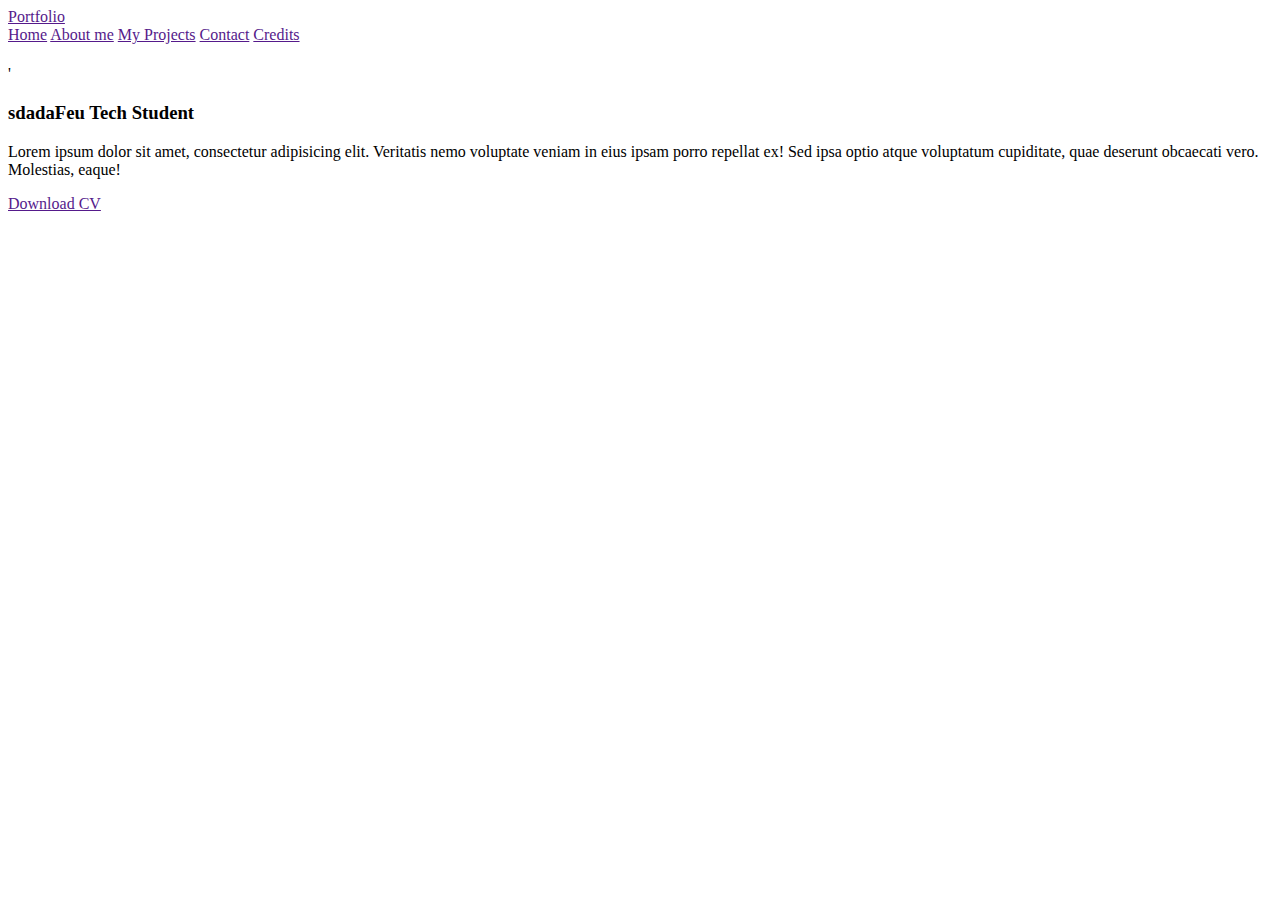
==== index.html @ f635b114 "feat: added a landing page" ====
<!DOCTYPE html>
<html lang="en">
<head>
    <meta charset="UTF-8">
    <meta name="viewport" content="width=device-width, initial-scale=1.0">
    <!--Font awesome-->
    <link rel="stylesheet" href="https://cdnjs.cloudflare.com/ajax/libs/font-awesome/6.5.2/css/all.min.css" integrity="sha512-SnH5WK+bZxgPHs44uWIX+LLJAJ9/2PkPKZ5QiAj6Ta86w+fsb2TkcmfRyVX3pBnMFcV7oQPJkl9QevSCWr3W6A==" crossorigin="anonymous" referrerpolicy="no-referrer" />

    <title>Landing Page</title>
</head>
<body>
    <!--Header-->
    <header class="header">
        <a href="" class="logo">Portfolio</a>

        <i class="fa-solid fa-bars" id="menu-icon"></i>

        <nav class="navbar">
            <a href="" class="active">Home</a>
            <a href="">About me</a>
            <a href="">My Projects</a>
            <a href="">Contact</a>
            <a href="">Credits</a>
        </nav>
    </header>

    <!--Home Section-->
    <section class="home" id="home">
        <div class="home-content">
            <h3></h3>
            <h1></h1>'
            <h3>sdada<span>Feu Tech Student</span></h3>
            <p>Lorem ipsum dolor sit amet, consectetur adipisicing elit. Veritatis nemo voluptate veniam in eius ipsam porro repellat ex! Sed ipsa optio atque voluptatum cupiditate, quae deserunt obcaecati vero. Molestias, eaque!</p>
            <div class="social-media">
                <a href=""><i class="fa-brands fa-facebook"></i></a>
                <a href=""><i class="fa-brands fa-instagram"></i></a>
                <a href=""><i class="fa-brands fa-x-twitter"></i></a>
                <a href=""><i class="fa-brands fa-linkedin-in"></i></a>
            </div>
            <a href="" class="btn">Download CV</a>
        </div>

        <div class="home-img">
            <img src="" alt="">
        </div>
    </section>



    <script src=""></script>
</body>
</html>
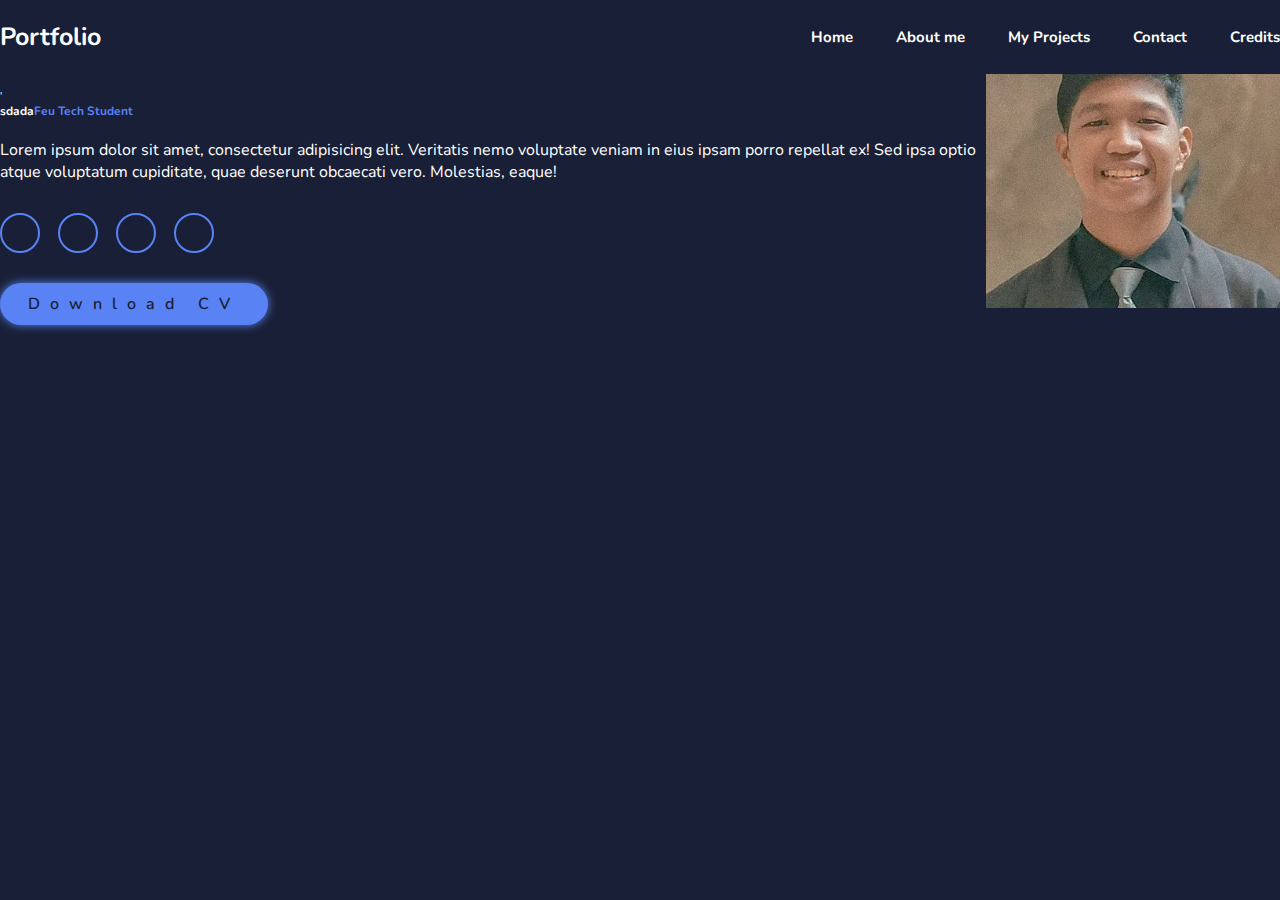
==== commit 2e59866d: "feat: added an img and added a about me page" ====
--- a/index.html
+++ b/index.html
@@ -5,7 +5,7 @@
     <meta name="viewport" content="width=device-width, initial-scale=1.0">
     <!--Font awesome-->
     <link rel="stylesheet" href="https://cdnjs.cloudflare.com/ajax/libs/font-awesome/6.5.2/css/all.min.css" integrity="sha512-SnH5WK+bZxgPHs44uWIX+LLJAJ9/2PkPKZ5QiAj6Ta86w+fsb2TkcmfRyVX3pBnMFcV7oQPJkl9QevSCWr3W6A==" crossorigin="anonymous" referrerpolicy="no-referrer" />
-
+    <link rel="stylesheet" href="./assets/css/style.css">
     <title>Landing Page</title>
 </head>
 <body>
@@ -25,10 +25,10 @@
     </header>
 
     <!--Home Section-->
-    <section class="home" id="home">
+    <div class="home" id="home">
         <div class="home-content">
-            <h3></h3>
-            <h1></h1>'
+            <h3>fdasda</h3>
+            <h1>dadada</h1>'
             <h3>sdada<span>Feu Tech Student</span></h3>
             <p>Lorem ipsum dolor sit amet, consectetur adipisicing elit. Veritatis nemo voluptate veniam in eius ipsam porro repellat ex! Sed ipsa optio atque voluptatum cupiditate, quae deserunt obcaecati vero. Molestias, eaque!</p>
             <div class="social-media">
@@ -41,12 +41,7 @@
         </div>
 
         <div class="home-img">
-            <img src="" alt="">
+            <img src="./assets/img/IMG_20240106_131640-1.webp" alt="">
         </div>
-    </section>
-
-
-
-    <script src=""></script>
 </body>
 </html>--- a/assets/css/style.css
+++ b/assets/css/style.css
@@ -0,0 +1,156 @@
+@import url('https://fonts.googleapis.com/css2?family=Nunito:ital,wght@0,200..1000;1,200..1000&family=Poppins:ital,wght@0,100;0,200;0,300;0,400;0,500;0,600;0,700;0,800;0,900;1,100;1,200;1,300;1,400;1,500;1,600;1,700;1,800;1,900&display=swap');
+
+* {
+    margin: 0;
+    padding: 0;
+    box-sizing: border-box;
+    text-decoration: none;
+    border: none;
+    outline: none;
+    scroll-behavior: smooth;
+    font-family: "Nunito", sans-serif;
+}
+
+:root {
+    --bg-color: #191f36;
+    --snd-bg-color: #262840;
+    --text-color: white;
+    --main-color: #5982F4;
+}
+
+html {
+    font-size: 62.5%;
+    overflow-x: hidden;
+}
+
+body {
+    background: var(--bg-color);
+    color: var(--text-color);
+}
+
+section {
+    min-height: 100vh;
+    padding: 10rem 0% 2rem;
+}
+
+.header {
+    position: fixed;
+    top: 0;
+    left: 0;
+    width: 100%;
+    padding: 2rem 0%;
+    background: var(--bg-color);
+    display: flex;
+    justify-content: space-between;
+    align-items: center;
+    z-index: 100;
+}
+
+.logo {
+    font-size: 2.5rem;
+    color: var(--text-color);
+    font-weight: 700;
+    cursor: default;
+}
+
+.navbar a {
+    font-size: 1.5rem;
+    color: var(--text-color);
+    margin-left: 4rem;
+    font-weight: 700;
+}
+
+.navbar a:hover,
+.navbar a:active {
+    color: var(--text-color);
+}
+
+#menu-icon {
+    font-size: 3.5rem;
+    color: var(--text-color);
+    display: none;
+}
+
+.home {
+    display: flex;
+    justify-content: center;
+    align-items: center;
+}
+
+.home-content h3 {
+    font-size: 1.2rem;
+    font-weight: 700;
+}
+
+.home-content h3:nth-of-type(2) {
+    margin-bottom: 2rem;
+}
+
+span {
+    color: var(--main-color);
+}
+
+.home-content h1 {
+    font-size: 5.6rem;
+    font-weight: 700;
+    line-height: 1.3;
+}
+
+.home-img img {
+    width: 23vw;
+    animation: floatImage 4s ease-in infinite;
+}
+
+@keyframes floatImage {
+    0% {
+        transform: translateY(0);
+    }
+    50% {
+        transform: translateY(-2.4rem);
+    }
+    100% {
+        transform: translateY(0);
+    }
+}
+
+.home-content p {
+    font-size: 1.6rem;
+}
+
+.social-media a {
+    display: inline-flex;
+    justify-content: center;
+    align-items: center;
+    width: 4rem;
+    height: 4rem;
+    background: transparent;
+    border: .2rem solid var(--main-color);
+    border-radius:  50%;
+    font-size: 2rem;
+    color: var(--main-color);
+    margin: 3rem 1.5rem 3rem 0;
+    transition: .5s ease;
+}
+
+.social-media a:hover {
+    background: var(--main-color);
+    color: var(--snd-bg-color);
+    box-shadow: 0 0 1rem var(--main-color);
+}
+
+.btn {
+    display: inline-block;
+    padding: 1rem 2.8rem;
+    background: var(--main-color);
+    border-radius: 4rem;
+    box-shadow: 0 0 1rem var(--main-color);
+    font-size: 1.6rem;
+    color: var(--bg-color);
+    letter-spacing: 1rem;
+    font-weight: 600;
+    transition: .5s;
+}
+
+.btn:hover {
+    box-shadow: none;
+}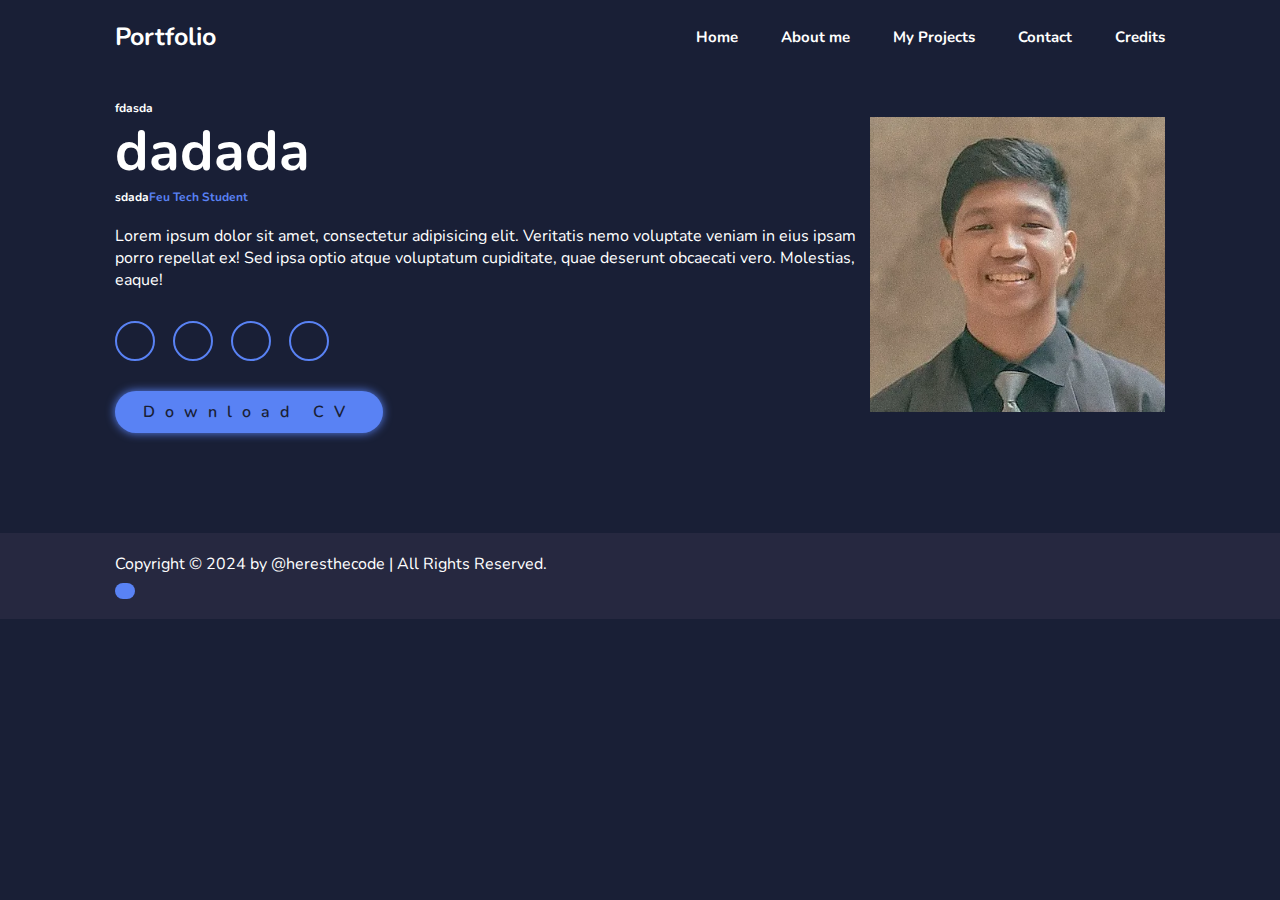
==== commit 8faf39d0: "feat: added a footer" ====
--- a/index.html
+++ b/index.html
@@ -3,32 +3,30 @@
 <head>
     <meta charset="UTF-8">
     <meta name="viewport" content="width=device-width, initial-scale=1.0">
-    <!--Font awesome-->
+    <!-- Font Awesome -->
     <link rel="stylesheet" href="https://cdnjs.cloudflare.com/ajax/libs/font-awesome/6.5.2/css/all.min.css" integrity="sha512-SnH5WK+bZxgPHs44uWIX+LLJAJ9/2PkPKZ5QiAj6Ta86w+fsb2TkcmfRyVX3pBnMFcV7oQPJkl9QevSCWr3W6A==" crossorigin="anonymous" referrerpolicy="no-referrer" />
     <link rel="stylesheet" href="./assets/css/style.css">
     <title>Landing Page</title>
 </head>
 <body>
-    <!--Header-->
+    <!-- Header -->
     <header class="header">
         <a href="" class="logo">Portfolio</a>
-
         <i class="fa-solid fa-bars" id="menu-icon"></i>
-
         <nav class="navbar">
             <a href="" class="active">Home</a>
             <a href="">About me</a>
-            <a href="">My Projects</a>
+            <a href="./pages/portfolio/index.html">My Projects</a>
             <a href="">Contact</a>
             <a href="">Credits</a>
         </nav>
     </header>
 
-    <!--Home Section-->
+    <!-- Home Section -->
     <div class="home" id="home">
         <div class="home-content">
             <h3>fdasda</h3>
-            <h1>dadada</h1>'
+            <h1>dadada</h1>
             <h3>sdada<span>Feu Tech Student</span></h3>
             <p>Lorem ipsum dolor sit amet, consectetur adipisicing elit. Veritatis nemo voluptate veniam in eius ipsam porro repellat ex! Sed ipsa optio atque voluptatum cupiditate, quae deserunt obcaecati vero. Molestias, eaque!</p>
             <div class="social-media">
@@ -39,9 +37,19 @@
             </div>
             <a href="" class="btn">Download CV</a>
         </div>
-
         <div class="home-img">
             <img src="./assets/img/IMG_20240106_131640-1.webp" alt="">
         </div>
+    </div>
+
+    <!-- Footer -->
+    <footer class="footer">
+        <div class="footer-text">
+            <p>Copyright &copy; 2024 by @heresthecode | All Rights Reserved.</p>
+            <div class="footer-iconTop">
+                <a href="#home"><i class="fa-solid fa-angle-up"></i></a>
+            </div>
+        </div>
+    </footer>
 </body>
-</html>+</html>
--- a/assets/css/style.css
+++ b/assets/css/style.css
@@ -30,7 +30,7 @@
 
 section {
     min-height: 100vh;
-    padding: 10rem 0% 2rem;
+    padding: 10rem 9%; /* Adjusted padding */
 }
 
 .header {
@@ -38,7 +38,7 @@
     top: 0;
     left: 0;
     width: 100%;
-    padding: 2rem 0%;
+    padding: 2rem 9%; /* Adjusted padding */
     background: var(--bg-color);
     display: flex;
     justify-content: space-between;
@@ -75,6 +75,7 @@
     display: flex;
     justify-content: center;
     align-items: center;
+    padding: 10rem 9%; /* Adjusted padding */
 }
 
 .home-content h3 {
@@ -153,4 +154,36 @@
 
 .btn:hover {
     box-shadow: none;
-}+}
+
+.footer {
+    display: flex;
+    justify-content: space-between;
+    align-items: center;
+    flex-wrap: wrap;
+    padding: 2rem 9%; /* Adjusted padding */
+    background: var(--snd-bg-color);
+}
+
+.footer-text {
+    font-size: 1.6rem;
+}
+
+.footer-iconTop {
+    display: inline-flex;
+    justify-content: center;
+    align-items: center;
+    padding: .8rem 1rem;
+    background: var(--main-color);
+    border-radius: .8rem;
+    transition: .5s ease;
+}
+
+.footer-iconTop a:hover {
+    box-shadow: 0 0 1rem var(--main-color);
+}
+
+.footer-iconTop a i {
+    font-size: 2.4rem;
+    color: var(--snd-bg-color);
+}
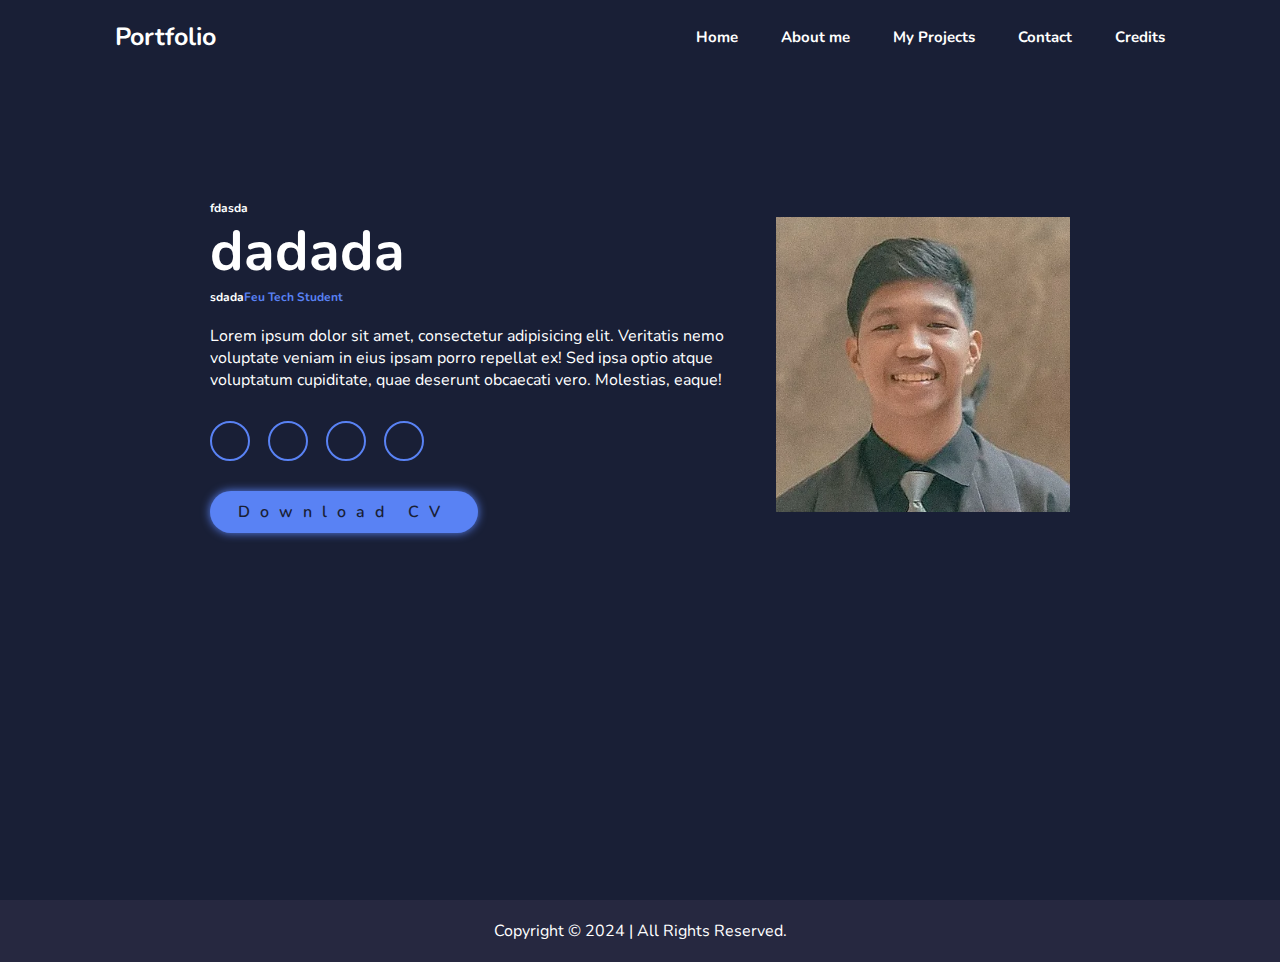
==== commit 08b8da9a: "feat: added a footer in every page and make the page responsive" ====
--- a/index.html
+++ b/index.html
@@ -14,41 +14,40 @@
         <a href="" class="logo">Portfolio</a>
         <i class="fa-solid fa-bars" id="menu-icon"></i>
         <nav class="navbar">
-            <a href="" class="active">Home</a>
-            <a href="">About me</a>
+            <a href="./index.html" class="active">Home</a>
+            <a href="./pages/about me/index.html">About me</a>
             <a href="./pages/portfolio/index.html">My Projects</a>
-            <a href="">Contact</a>
-            <a href="">Credits</a>
+            <a href="./pages/contacts/index.html">Contact</a>
+            <a href="./pages/credits/index.html">Credits</a>
         </nav>
     </header>
 
     <!-- Home Section -->
-    <div class="home" id="home">
-        <div class="home-content">
-            <h3>fdasda</h3>
-            <h1>dadada</h1>
-            <h3>sdada<span>Feu Tech Student</span></h3>
-            <p>Lorem ipsum dolor sit amet, consectetur adipisicing elit. Veritatis nemo voluptate veniam in eius ipsam porro repellat ex! Sed ipsa optio atque voluptatum cupiditate, quae deserunt obcaecati vero. Molestias, eaque!</p>
-            <div class="social-media">
-                <a href=""><i class="fa-brands fa-facebook"></i></a>
-                <a href=""><i class="fa-brands fa-instagram"></i></a>
-                <a href=""><i class="fa-brands fa-x-twitter"></i></a>
-                <a href=""><i class="fa-brands fa-linkedin-in"></i></a>
+    <section>
+        <div class="home" id="home">
+            <div class="home-content">
+                <h3>fdasda</h3>
+                <h1>dadada</h1>
+                <h3>sdada<span>Feu Tech Student</span></h3>
+                <p>Lorem ipsum dolor sit amet, consectetur adipisicing elit. Veritatis nemo voluptate veniam in eius ipsam porro repellat ex! Sed ipsa optio atque voluptatum cupiditate, quae deserunt obcaecati vero. Molestias, eaque!</p>
+                <div class="social-media">
+                    <a href=""><i class="fa-brands fa-facebook"></i></a>
+                    <a href=""><i class="fa-brands fa-instagram"></i></a>
+                    <a href=""><i class="fa-brands fa-x-twitter"></i></a>
+                    <a href=""><i class="fa-brands fa-linkedin-in"></i></a>
+                </div>
+                <a href="" class="btn">Download CV</a>
             </div>
-            <a href="" class="btn">Download CV</a>
+            <div class="home-img">
+                <img src="./assets/img/IMG_20240106_131640-1.webp" alt="">
+            </div>
         </div>
-        <div class="home-img">
-            <img src="./assets/img/IMG_20240106_131640-1.webp" alt="">
-        </div>
-    </div>
+    </section>
 
     <!-- Footer -->
     <footer class="footer">
         <div class="footer-text">
-            <p>Copyright &copy; 2024 by @heresthecode | All Rights Reserved.</p>
-            <div class="footer-iconTop">
-                <a href="#home"><i class="fa-solid fa-angle-up"></i></a>
-            </div>
+            <p>Copyright &copy; 2024 | All Rights Reserved.</p>
         </div>
     </footer>
 </body>
--- a/assets/css/style.css
+++ b/assets/css/style.css
@@ -158,7 +158,7 @@
 
 .footer {
     display: flex;
-    justify-content: space-between;
+    justify-content: center;
     align-items: center;
     flex-wrap: wrap;
     padding: 2rem 9%; /* Adjusted padding */
@@ -169,21 +169,61 @@
     font-size: 1.6rem;
 }
 
-.footer-iconTop {
-    display: inline-flex;
-    justify-content: center;
-    align-items: center;
-    padding: .8rem 1rem;
-    background: var(--main-color);
-    border-radius: .8rem;
-    transition: .5s ease;
-}
-
-.footer-iconTop a:hover {
-    box-shadow: 0 0 1rem var(--main-color);
-}
-
-.footer-iconTop a i {
-    font-size: 2.4rem;
-    color: var(--snd-bg-color);
-}
+
+@media (max-width: 1200px) {
+    html {
+        font-size: 55%
+    }
+}
+
+@media (max-width: 991px) {
+    .header{
+        padding: 2rem 3%;
+    }
+
+    .footer {
+        padding: 2rem 3%;
+    }
+}
+
+@media (max-width: 768px) {
+    #menu-icon {
+        display: block;
+    }
+
+    .home {
+        flex-direction: column;
+    }
+
+    .home-content h1 {
+        font-size: 2.6rem;
+    }
+
+    .home-content h1 {
+        font-size: 5rem;
+    }
+
+    .home-content {
+        order: 2;
+    }
+
+    .home-img img {
+        width: 90vw;
+        margin-top: 4rem;
+    }
+}
+
+@media (max-width: 617px) {
+    .home-img img {
+        width: 80vw;
+        margin-top: 8rem;
+    }
+}
+
+@media (max-width: 450px) {
+    html {
+        font-size: 50%;
+    }
+}
+
+
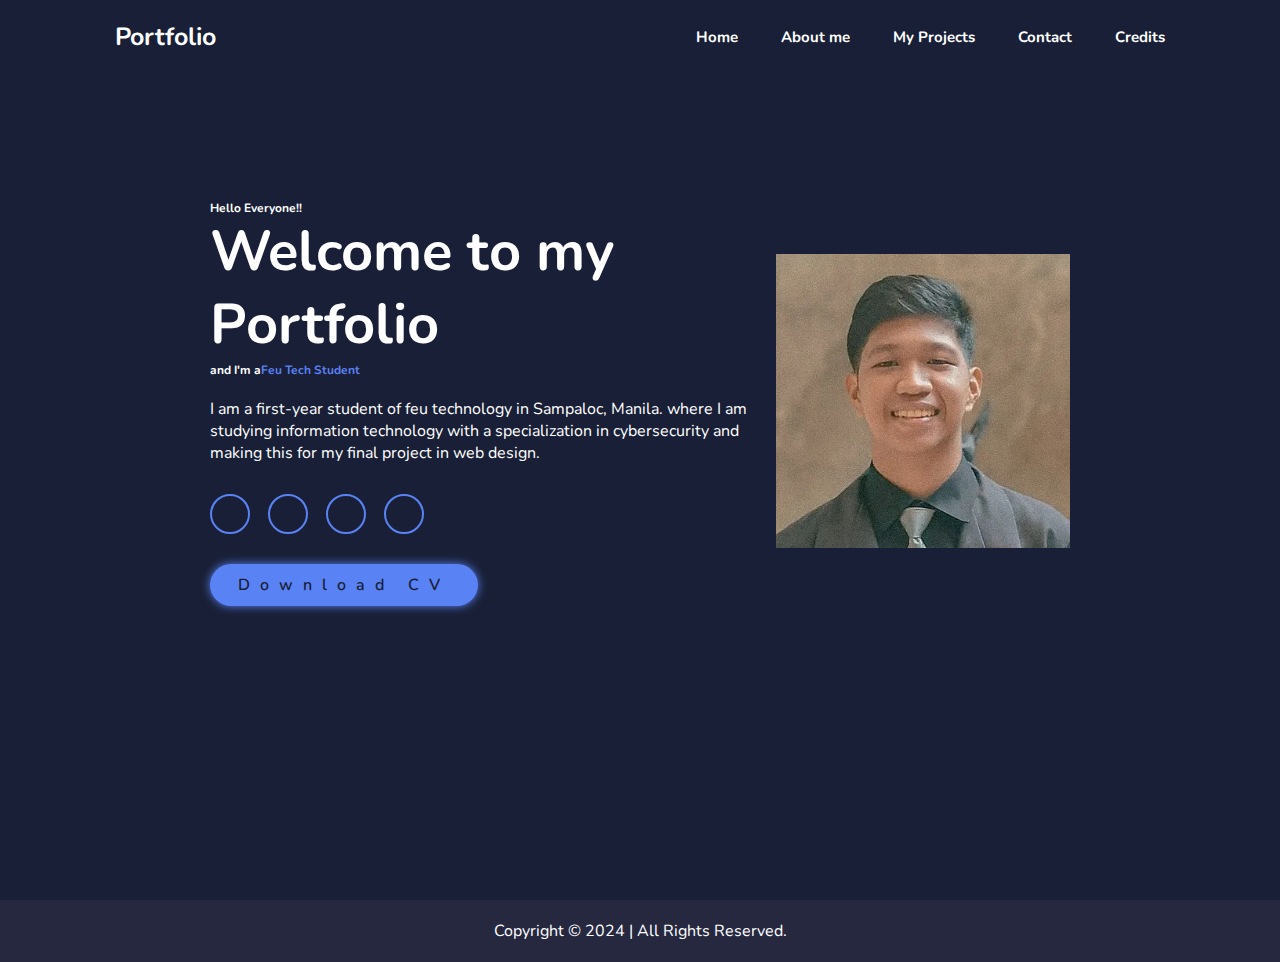
==== commit 8f8d2485: "feat: added images, references, wakatime and revise readme" ====
--- a/index.html
+++ b/index.html
@@ -26,10 +26,10 @@
     <section>
         <div class="home" id="home">
             <div class="home-content">
-                <h3>fdasda</h3>
-                <h1>dadada</h1>
-                <h3>sdada<span>Feu Tech Student</span></h3>
-                <p>Lorem ipsum dolor sit amet, consectetur adipisicing elit. Veritatis nemo voluptate veniam in eius ipsam porro repellat ex! Sed ipsa optio atque voluptatum cupiditate, quae deserunt obcaecati vero. Molestias, eaque!</p>
+                <h3>Hello Everyone!!</h3>
+                <h1>Welcome to my Portfolio</h1>
+                <h3>and I'm a<span>Feu Tech Student</span></h3>
+                <p>I am a first-year student of feu technology in Sampaloc, Manila. where I am studying information technology with a specialization in cybersecurity and making this for my final project in web design.</p>
                 <div class="social-media">
                     <a href=""><i class="fa-brands fa-facebook"></i></a>
                     <a href=""><i class="fa-brands fa-instagram"></i></a>
